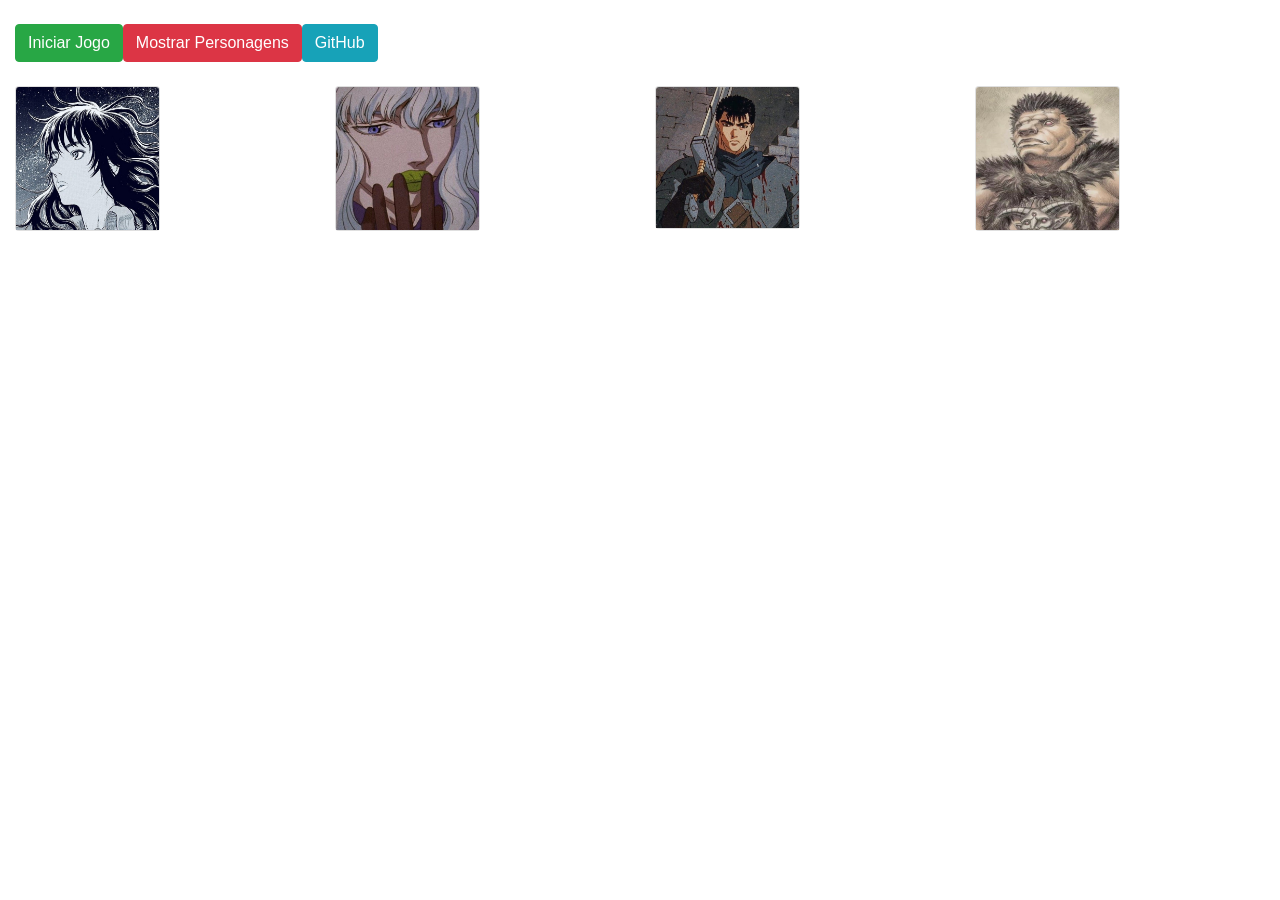
==== ProjetoFinal/demo/index.html @ 9fd8a7d1 "resolvendo 404" ====
<!DOCTYPE html>
<html lang="en">
  <head>
    <meta charset="UTF-8" />
    <meta name="viewport" content="width=device-width, initial-scale=1.0" />
    <title>Memory Game</title>
    <link
      rel="stylesheet"
      href="https://stackpath.bootstrapcdn.com/bootstrap/4.4.1/css/bootstrap.min.css"
      integrity="sha384-Vkoo8x4CGsO3+Hhxv8T/Q5PaXtkKtu6ug5TOeNV6gBiFeWPGFN9MuhOf23Q9Ifjh"
      crossorigin="anonymous"
    />
    <script src="./src/jogoDaMemoria.js"></script>
    <script src="./src/util.js"></script>
    <script src="./src/tela.js"></script>
    <script src="./index.js"></script>
  </head>
  <body class="container-fluid">
    <br />
    <div class="row container-fluid">
      <button type="button" class="btn btn-success" id="jogar">
        Iniciar Jogo
      </button>
      <div></div>
      <button type="button" class="btn btn-danger" id="mostrarTudo">
        Mostrar Personagens
      </button>
        <button type="button" class="btn btn-info" onclick="window.location.href=`https://github.com/FelipeLissa/Jogo-da-memoria-js/tree/master/demo`">GitHub</button>


    </div>
    <div id="carregando" class="row container-fluid invisible">
      <strong id="contador">Começando em 1 ...</strong>
      <div
        
        class="spinner-border text-warning spinner-border-sm"
        role="status"
      >
        <span class="sr-only">Loading...</span>
      </div>
    </div>

    <div id="conteudo" class="row"></div>

    
    <div class="row container-fluid">
      <div id="mensagem" class="alert alert-success invisible" role="alert">
        Boa
      </div>
      
    </div>
  </body>
</html>
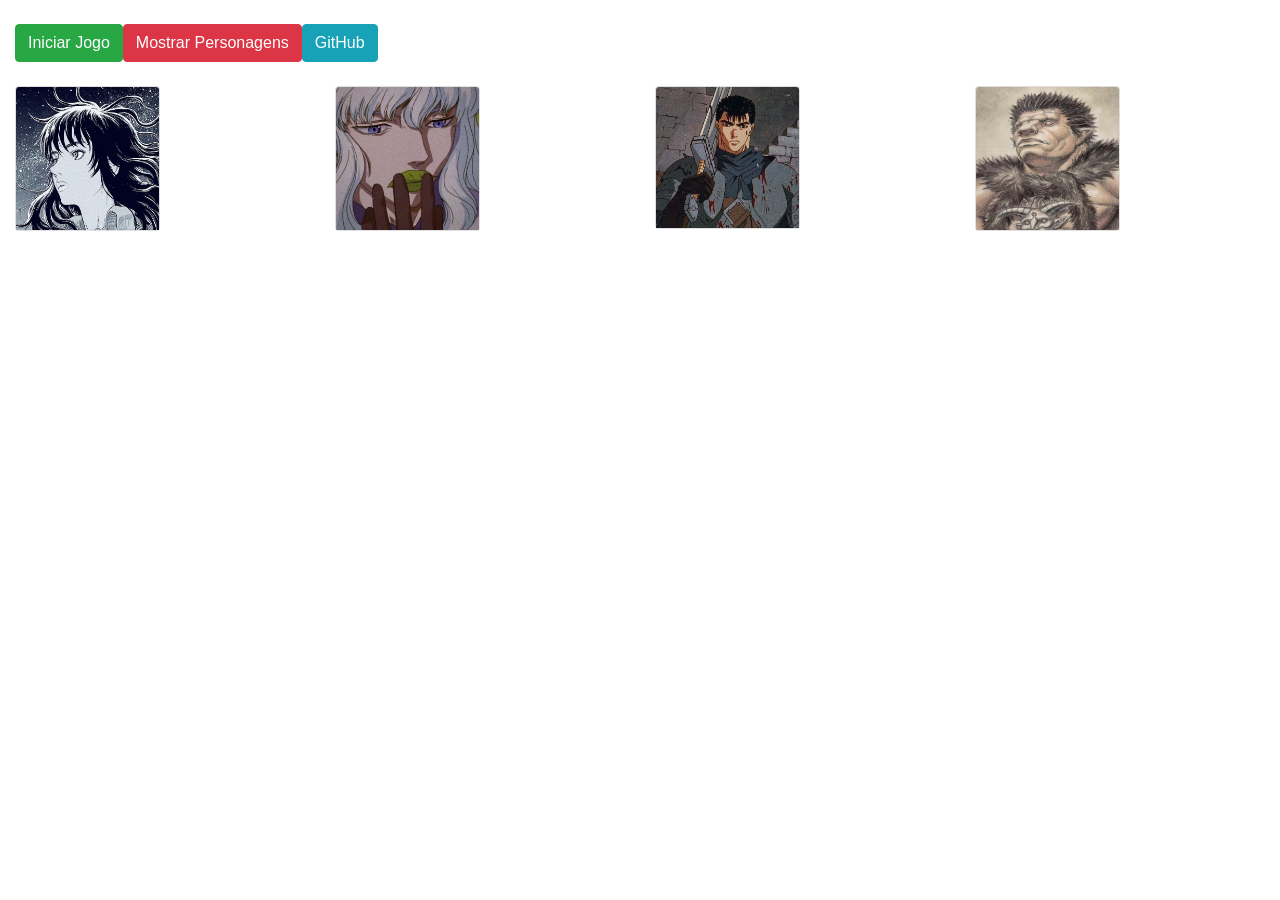
==== commit 94adac37: "consertando links" ====
--- a/ProjetoFinal/demo/index.html
+++ b/ProjetoFinal/demo/index.html
@@ -25,7 +25,7 @@
       <button type="button" class="btn btn-danger" id="mostrarTudo">
         Mostrar Personagens
       </button>
-        <button type="button" class="btn btn-info" onclick="window.location.href=`https://github.com/FelipeLissa/Jogo-da-memoria-js/tree/master/demo`">GitHub</button>
+        <button type="button" class="btn btn-info" onclick="window.location.href=`https://felipelissa.github.io/Jogo-da-memoria-js/ProjetoFinal/demo/`">GitHub</button>
 
 
     </div>
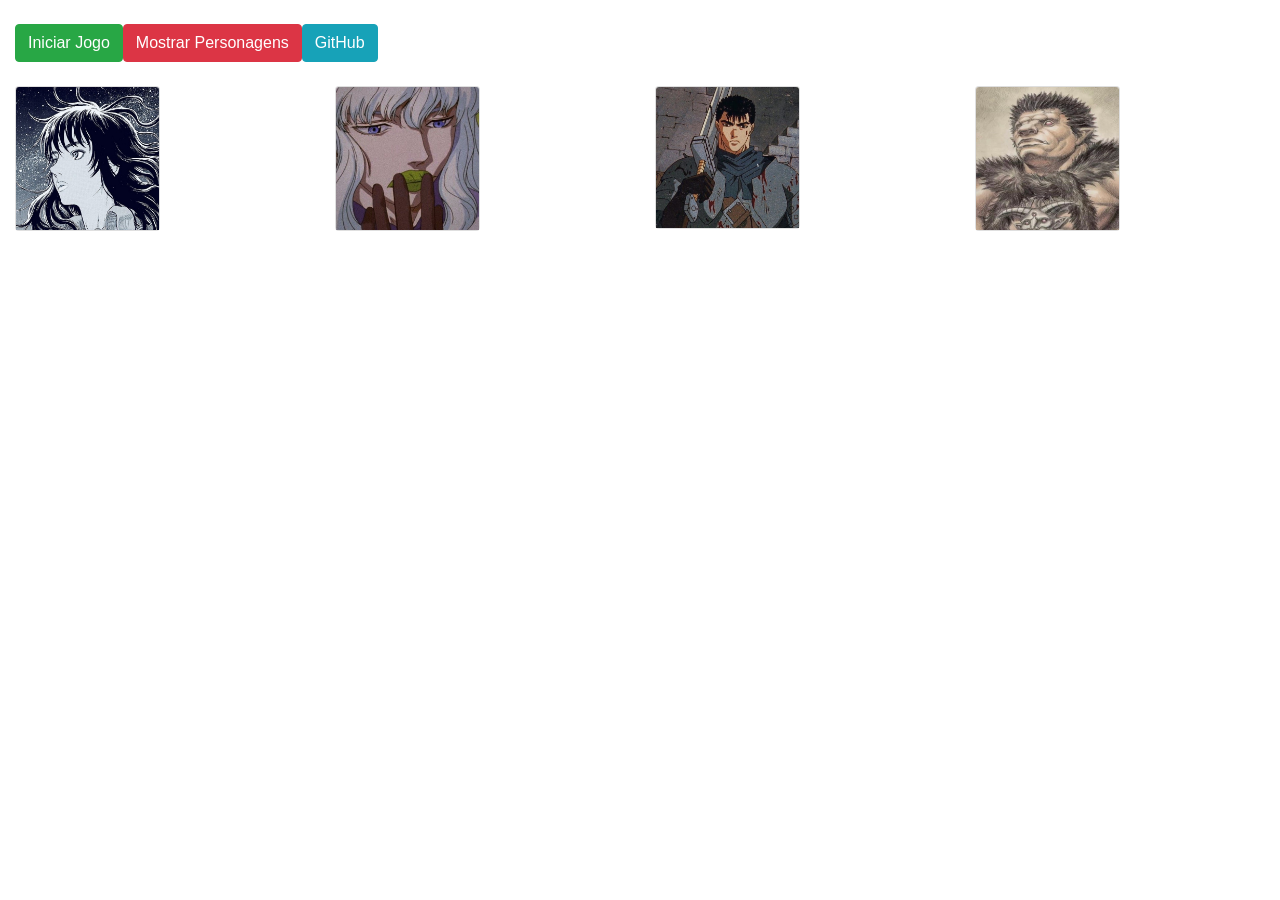
==== commit 25ab623a: "consertando links" ====
--- a/ProjetoFinal/demo/index.html
+++ b/ProjetoFinal/demo/index.html
@@ -25,7 +25,7 @@
       <button type="button" class="btn btn-danger" id="mostrarTudo">
         Mostrar Personagens
       </button>
-        <button type="button" class="btn btn-info" onclick="window.location.href=`https://felipelissa.github.io/Jogo-da-memoria-js/ProjetoFinal/demo/`">GitHub</button>
+        <button type="button" class="btn btn-info" onclick="window.location.href=`https://github.com/FelipeLissa/Jogo-da-memoria-js`">GitHub</button>
 
 
     </div>
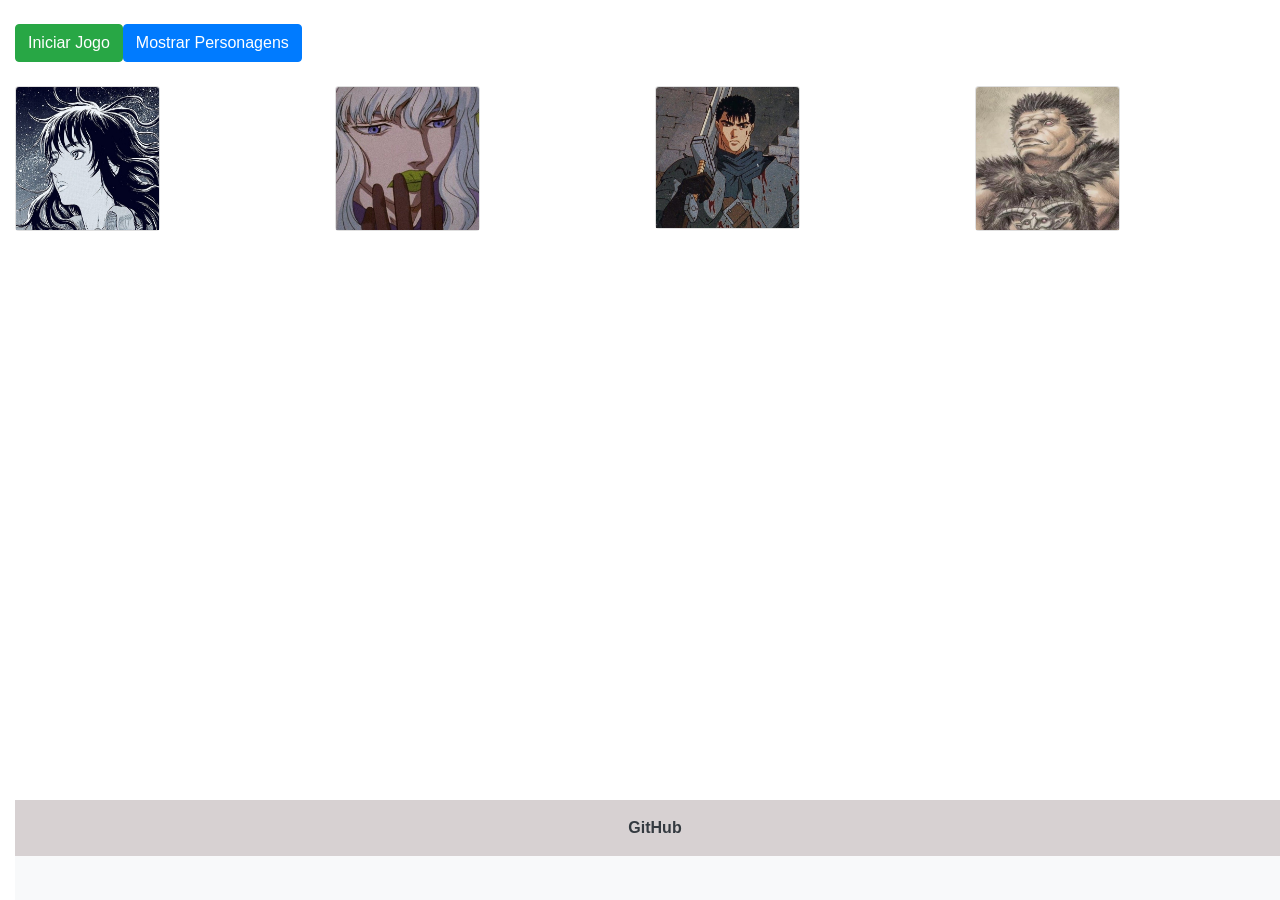
==== commit 7c055a0a: "footer" ====
--- a/ProjetoFinal/demo/index.html
+++ b/ProjetoFinal/demo/index.html
@@ -15,6 +15,7 @@
     <script src="./src/tela.js"></script>
     <script src="./index.js"></script>
   </head>
+  <link rel="stylesheet" href="footer.css">
   <body class="container-fluid">
     <br />
     <div class="row container-fluid">
@@ -22,12 +23,10 @@
         Iniciar Jogo
       </button>
       <div></div>
-      <button type="button" class="btn btn-danger" id="mostrarTudo">
+      <button type="button" class="btn btn-primary" id="mostrarTudo">
         Mostrar Personagens
       </button>
-        <button type="button" class="btn btn-info" onclick="window.location.href=`https://github.com/FelipeLissa/Jogo-da-memoria-js`">GitHub</button>
-
-
+        
     </div>
     <div id="carregando" class="row container-fluid invisible">
       <strong id="contador">Começando em 1 ...</strong>
@@ -47,7 +46,11 @@
       <div id="mensagem" class="alert alert-success invisible" role="alert">
         Boa
       </div>
-      
+      <footer class="bg-light text-center text-lg-start">
+        <div class="text-center p-3" style="background-color: rgba(82, 53, 53, 0.2);">
+          <a class="text-dark" href="https://github.com/FelipeLissa/Jogo-da-memoria-js">GitHub</a>
+        </div>
+      </footer>
     </div>
   </body>
 </html>
--- a/ProjetoFinal/demo/footer.css
+++ b/ProjetoFinal/demo/footer.css
@@ -0,0 +1,11 @@
+footer {
+    clear: both;
+    position: fixed;
+    bottom: 0%;
+    width: 100%;
+    height: 100px;
+    text-align: center;
+    margin-top: -200px;
+    font-weight: 600;
+    
+}
